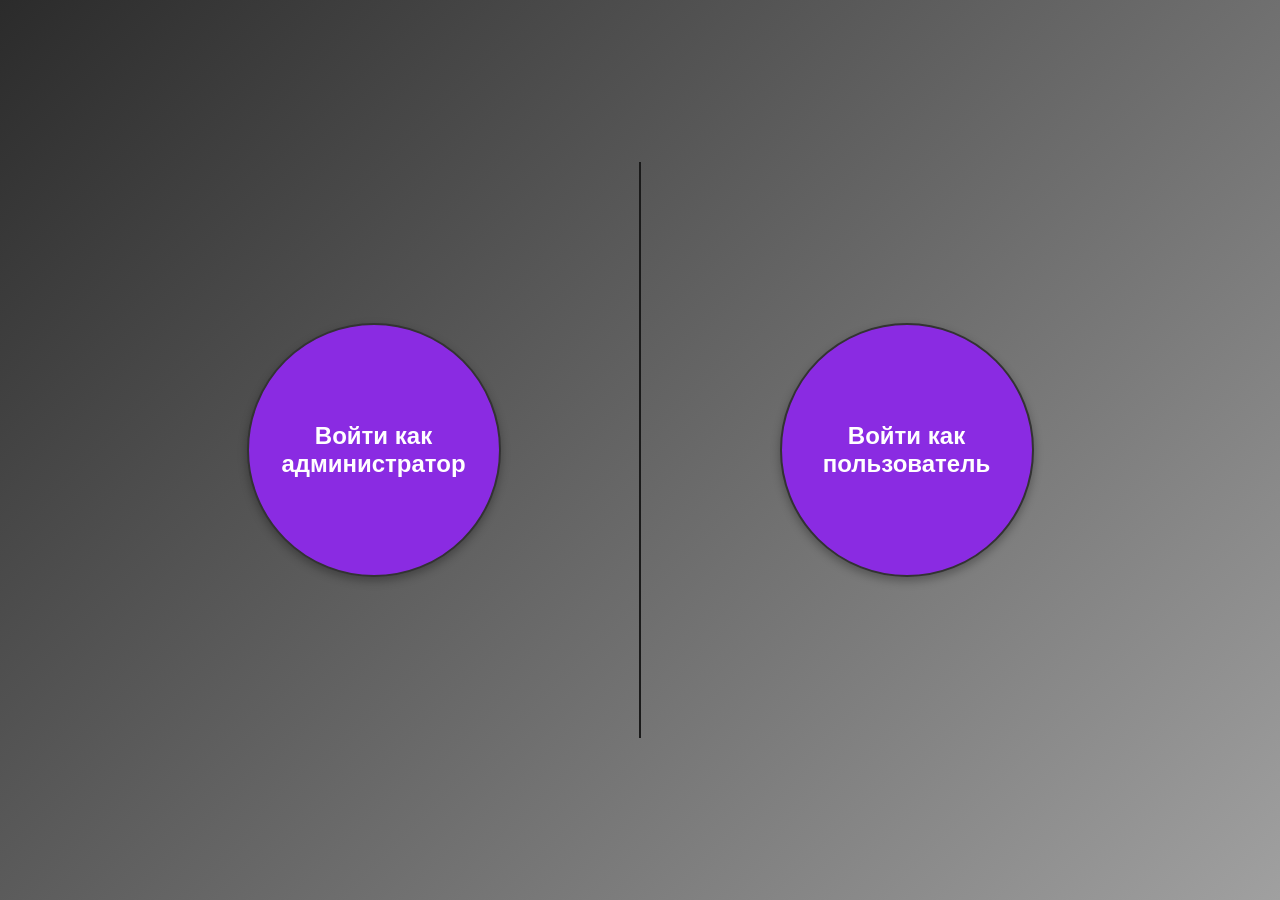
==== web/index.html @ 76789b70 "add front, fix back" ====
<!DOCTYPE html>
<html lang="ru">
<head>
    <meta charset="UTF-8">
    <meta name="viewport" content="width=device-width, initial-scale=1.0">
    <title>EventBooker</title>
    <link rel="stylesheet" href="style.css">
</head>
<body>
    <div class="split-layout">
        <div class="left-circle">
            <a href="admin.html" class="circle-button">Войти как администратор</a>
        </div>
        <div class="vertical-line"></div>
        <div class="right-circle">
            <a href="user.html" class="circle-button">Войти как пользователь</a>
        </div>
    </div>
</body>
</html>
---- web/style.css ----
body {
    margin: 0;
    padding: 0;
    height: 100vh;
    background: linear-gradient(135deg, #2b2b2b, #a0a0a0);
    font-family: Arial, sans-serif;
    display: flex;
    align-items: center;
    justify-content: center;
}

.split-layout {
    display: flex;
    align-items: center;
    justify-content: center;
    width: 80%;
    height: 80%;
    max-width: 1200px;
}

.left-circle, .right-circle {
    flex: 1;
    display: flex;
    justify-content: center;
    align-items: center;
}

.circle-button {
    width: 250px;
    height: 250px;
    border-radius: 50%;
    background-color: #8A2BE2;
    color: white;
    text-decoration: none;
    display: flex;
    align-items: center;
    justify-content: center;
    text-align: center;
    font-size: 1.5rem;
    font-weight: bold;
    box-shadow: 0 4px 10px rgba(0,0,0,0.3);
    transition: transform 0.3s, background-color 0.3s;
    border: 2px solid #333;
}

.circle-button:hover {
    transform: scale(1.05);
    background-color: #9B30FF;
}

.vertical-line {
    width: 2px;
    height: 80%;
    background-color: #1a1a1a;
    margin: 0 20px;
}

.container {
    max-width: 1200px;
    margin: 20px auto;
    padding: 20px;
    background: rgba(255,255,255,0.9);
    border-radius: 10px;
    box-shadow: 0 0 20px rgba(0,0,0,0.2);
}

h1, h2 {
    color: #333;
}

button {
    background-color: #8A2BE2;
    color: white;
    border: none;
    padding: 10px 20px;
    border-radius: 5px;
    cursor: pointer;
    font-size: 1rem;
    margin: 5px;
    transition: background-color 0.3s;
}

button:hover {
    background-color: #9B30FF;
}

input, textarea {
    padding: 8px;
    margin: 5px;
    border: 1px solid #ccc;
    border-radius: 4px;
    width: 100%;
    box-sizing: border-box;
}

.form-group {
    margin-bottom: 15px;
}

label {
    display: block;
    margin-bottom: 5px;
    font-weight: bold;
}

.event-item {
    border: 1px solid #ddd;
    padding: 15px;
    margin: 10px 0;
    border-radius: 5px;
    background: white;
    display: flex;
    align-items: center;
    justify-content: space-between;
}

.event-info {
    flex-grow: 1;
}

.event-actions button {
    margin-left: 10px;
}

.modal {
    display: none;
    position: fixed;
    z-index: 1;
    left: 0;
    top: 0;
    width: 100%;
    height: 100%;
    overflow: auto;
    background-color: rgba(0,0,0,0.5);
}

.modal-content {
    background-color: #fefefe;
    margin: 15% auto;
    padding: 20px;
    border: 1px solid #888;
    width: 80%;
    max-width: 500px;
    border-radius: 10px;
}

.close {
    color: #aaa;
    float: right;
    font-size: 28px;
    font-weight: bold;
    cursor: pointer;
}

.close:hover {
    color: black;
}

.notification {
    position: fixed;
    top: 20px;
    right: 20px;
    background: #4CAF50;
    color: white;
    padding: 15px;
    border-radius: 5px;
    display: none;
    z-index: 1000;
}

.notification.error {
    background: #f44336;
}

.split-modal {
    display: flex;
    gap: 20px;
}

.split-modal > div {
    flex: 1;
    padding: 10px;
    border-left: 2px solid #333;
}

.split-modal > div:first-child {
    border-left: none;
}
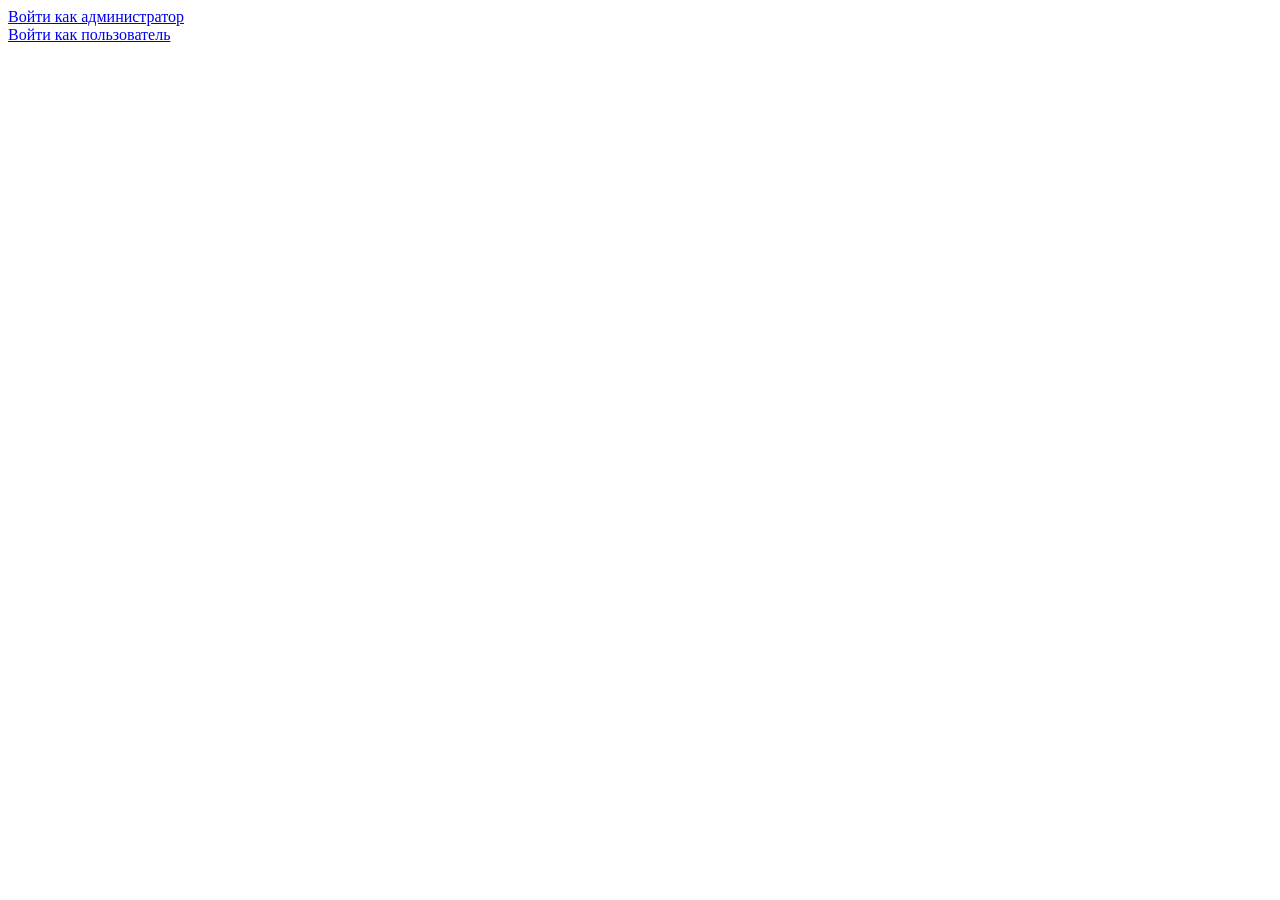
==== commit 202f5661: "all ready" ====
--- a/web/index.html
+++ b/web/index.html
@@ -4,16 +4,16 @@
     <meta charset="UTF-8">
     <meta name="viewport" content="width=device-width, initial-scale=1.0">
     <title>EventBooker</title>
-    <link rel="stylesheet" href="style.css">
+    <link rel="stylesheet" href="/static/style.css">
 </head>
 <body>
     <div class="split-layout">
         <div class="left-circle">
-            <a href="admin.html" class="circle-button">Войти как администратор</a>
+            <a href="/admin.html" class="circle-button">Войти как администратор</a>
         </div>
         <div class="vertical-line"></div>
         <div class="right-circle">
-            <a href="user.html" class="circle-button">Войти как пользователь</a>
+            <a href="/user.html" class="circle-button">Войти как пользователь</a>
         </div>
     </div>
 </body>
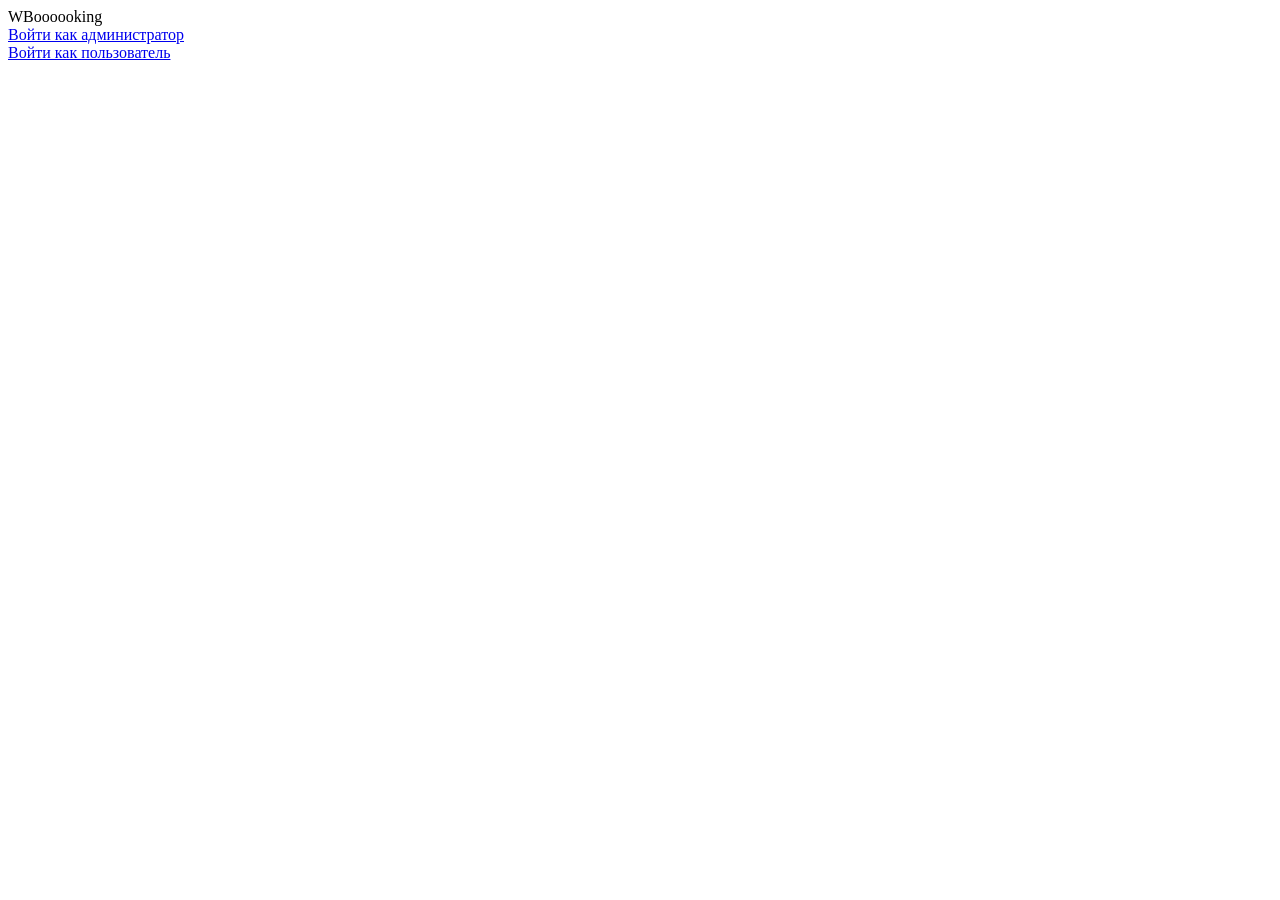
==== commit 48f1b787: "fix all, add readme" ====
--- a/web/index.html
+++ b/web/index.html
@@ -7,6 +7,7 @@
     <link rel="stylesheet" href="/static/style.css">
 </head>
 <body>
+    <div class="logo">WBoooooking</div>
     <div class="split-layout">
         <div class="left-circle">
             <a href="/admin.html" class="circle-button">Войти как администратор</a>
